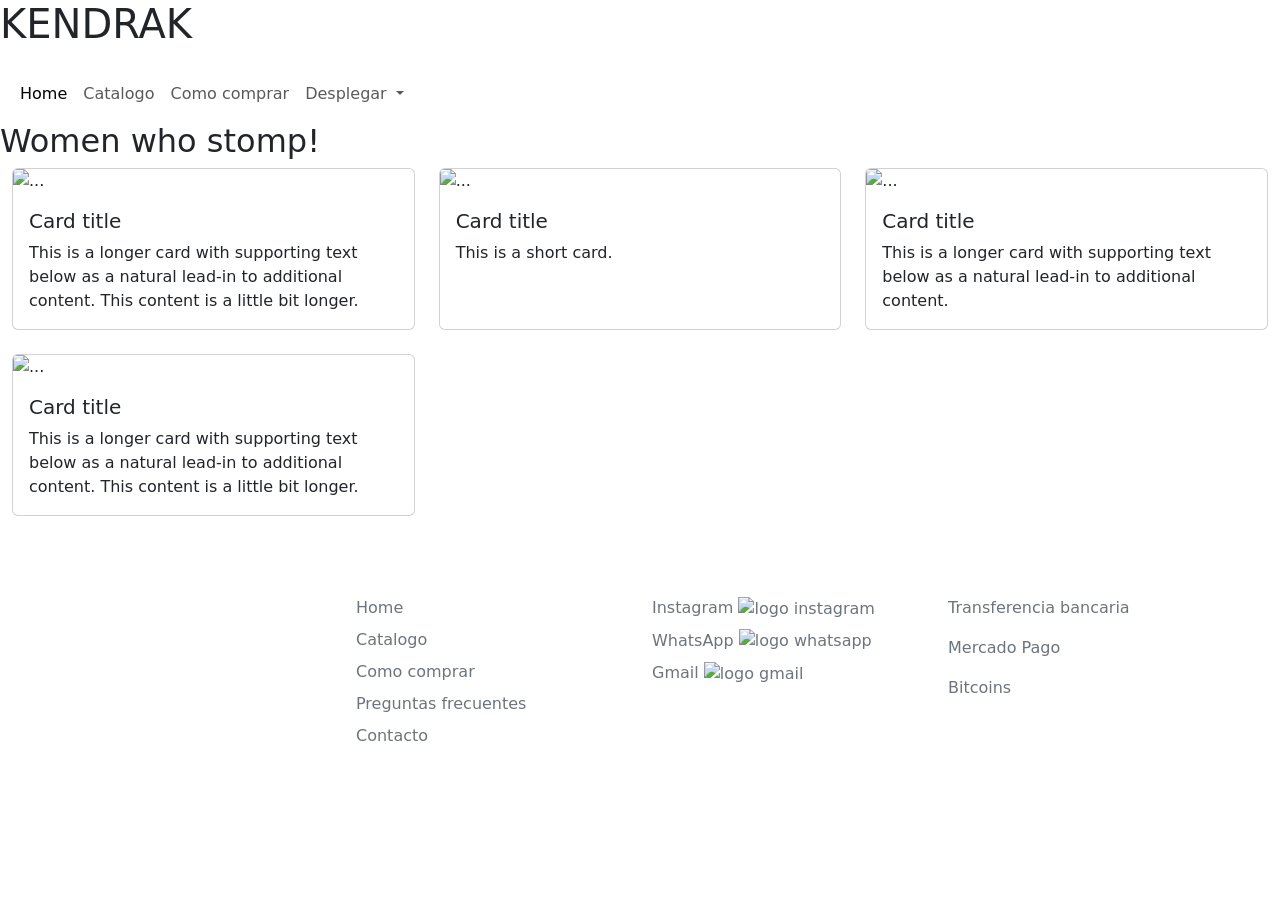
==== pages/catalogo.html @ a059f653 "agregado de tarjetas en catalogo" ====
<!DOCTYPE html>
<html lang="es">

<head>
    <meta charset="UTF-8">
    <meta http-equiv="X-UA-Compatible" content="IE=edge">
    <meta name="viewport" content="width=device-width, initial-scale=1.0">
    <link rel="shortcut icon" href="../multimedia/logo 2.jpg" type="image/x-icon">
    <link rel="preconnect" href="https://fonts.googleapis.com">
    <link rel="preconnect" href="https://fonts.gstatic.com" crossorigin>
    <link href="https://fonts.googleapis.com/css2?family=Prata&display=swap" rel="stylesheet">
    <link rel="preconnect" href="https://fonts.googleapis.com">
    <link rel="preconnect" href="https://fonts.gstatic.com" crossorigin>
    <link href="https://fonts.googleapis.com/css2?family=Wire+One&display=swap" rel="stylesheet">
    <link href="https://unpkg.com/aos@2.3.1/dist/aos.css" rel="stylesheet">
    <script src="https://unpkg.com/aos@2.3.1/dist/aos.js"></script>
    <link rel="stylesheet" href="../css/estilos.css">
    <link href="https://cdn.jsdelivr.net/npm/bootstrap@5.2.1/dist/css/bootstrap.min.css" rel="stylesheet"
        integrity="sha384-iYQeCzEYFbKjA/T2uDLTpkwGzCiq6soy8tYaI1GyVh/UjpbCx/TYkiZhlZB6+fzT" crossorigin="anonymous">
    <title>kendrakShoes</title>
</head>

<body>

    <header class="header">
        <h1 class="titulo">KENDRAK</h1>
        <nav class="navbar navbar-expand-lg bg">
            <div class="container-fluid me-5">
                <div class="row">
                    <a class="navbar-brand me-5" href="#"></a>
                    <button class="navbar-toggler" type="button" data-bs-toggle="collapse"
                        data-bs-target="#navbarNavDropdown" aria-controls="navbarNavDropdown" aria-expanded="false"
                        aria-label="Toggle navigation">
                        <span class="navbar-toggler-icon"></span>
                    </button>
                    <div class="collapse navbar-collapse" id="navbarNavDropdown">
                        <ul class="navbar-nav">
                            <li class="nav-item">
                                <a class="nav-link active" aria-current="page" href="../index.html">Home</a>
                            </li>
                            <li class="nav-item">
                                <a class="nav-link" href="catalogo.html">Catalogo</a>
                            </li>
                            <li class="nav-item ">
                                <a class="nav-link" href="como_comprar.html">Como comprar</a>
                            </li>
                            <li class="nav-item dropdown color">
                                <a class="nav-link dropdown-toggle" href="#" role="button" data-bs-toggle="dropdown"
                                    aria-expanded="false">
                                    Desplegar
                                </a>
                                <ul class="dropdown-menu">
                                    <li><a class="dropdown-item" href="preg_frecuentes.html">Preguntas frecuentes</a>
                                    </li>
                                    <li><a class="dropdown-item" href="contacto.html">Contacto</a></li>
                                    <li><a class="dropdown-item" href="https://www.google.com.ar/">Google</a></li>
                                </ul>
                            </li>
                        </ul>
                    </div>
                </div>
            </div>
        </nav>
    </header>
    <main>
        <div>
            <h2 class="lema">Women who stomp!</h2>
        </div>
    </main>
    <section>
        <div class="container-fluid">
        <div class="row row-cols-1 row-cols-md-3 g-4">
            <div class="col">
                <div class="card h-100">
                    <img src="../multimedia/ARIA MANTECA Borcego con base intermedia de 3 cm y caña de 13 cm/IMG_1687.JPG" class="card-img-top" alt="...">
                    <div class="card-body">
                        <h5 class="card-title">Card title</h5>
                        <p class="card-text">This is a longer card with supporting text below as a natural lead-in to
                            additional content. This content is a little bit longer.</p>
                    </div>
                </div>
            </div>
            <div class="col">
                <div class="card h-100">
                    <img src="../multimedia/ATENEA MATE Borcego alto negro mate/IMG_2841.PNG" class="card-img-top" alt="...">
                    <div class="card-body">
                        <h5 class="card-title">Card title</h5>
                        <p class="card-text">This is a short card.</p>
                    </div>
                </div>
            </div>
            <div class="col">
                <div class="card h-100">
                    <img src="../multimedia/ATENEA MATE Borcego alto negro mate/IMG_2841.PNG" class="card-img-top" alt="...">
                    <div class="card-body">
                        <h5 class="card-title">Card title</h5>
                        <p class="card-text">This is a longer card with supporting text below as a natural lead-in to
                            additional content.</p>
                    </div>
                </div>
            </div>
            <div class="col">
                <div class="card h-100">
                    <img src="../multimedia/ATENEA VISÓN Borcego base alta de 4cm y caña de 13/IMG_1703.JPG" class="card-img-top" alt="...">
                    <div class="card-body">
                        <h5 class="card-title">Card title</h5>
                        <p class="card-text">This is a longer card with supporting text below as a natural lead-in to
                            additional content. This content is a little bit longer.</p>
                    </div>
                </div>
            </div>
        </div>
    </div>

    </section>
    <footer class="footer">
        <div class="container-fluid">
            <div class="row p-5 pb-2 bg-darkkk text-white">
                <div class="col-xs-12 col-md-6 col-lg-3">
                    <p class="titulo2">KENDRAK</p>
                </div>
                <div class="col-xs-12 col-md-6 col-lg-3">
                    <p class="h5">Links</p>
                    <div class="mb-2">
                        <a class="text-secondary text-decoration-none nav-link active" aria-current="page"
                            href="../index.html">Home</a>
                    </div>
                    <div class="mb-2">
                        <a class="text-secondary text-decoration-none nav-link" href="catalogo.html">Catalogo</a>
                    </div>
                    <div class="mb-2">
                        <a class="text-secondary text-decoration-none nav-link" href="como_comprar.html">Como
                            comprar</a>
                    </div>
                    <div class="mb-2">
                        <a class="text-secondary text-decoration-none nav-link" href="preg_frecuentes.html">Preguntas
                            frecuentes</a>
                    </div>
                    <div class="mb-2">
                        <a class="text-secondary text-decoration-none nav-link" href="contacto.html">Contacto</a>
                    </div>
                </div>
                <div class="col-xs-12 col-md-6 col-lg-3">
                    <p class="h5">Contactanos</p>
                    <div class="mb-2">
                        <div>
                            <a class="text-secondary text-decoration-none"
                                href="https://www.instagram.com/kendrak.shoes/">Instagram
                                <img class="redes-img" src="../multimedia/instagram 2.jpeg" alt="logo instagram"></a>
                        </div>
                    </div>
                    <div class="mb-2">
                        <div>
                            <a class="text-secondary text-decoration-none" href="#">WhatsApp
                                <img class="redes-img" src="../multimedia/whatsapp2.jpeg" alt="logo whatsapp"></a>
                        </div>
                    </div>
                    <div class="mb-2">
                        <div>
                            <a class="text-secondary text-decoration-none" href="#">Gmail
                                <img class="redes-img" src="../multimedia/gmail2.jpeg" alt="logo gmail"></a>
                        </div>
                    </div>

                </div>
                <div class="col-xs-12 col-md-6 col-lg-3">
                    <p class="h5">Medios de pago</p>
                    <div class="mb-2">
                        <p class="text-secondary">Transferencia bancaria</p>
                    </div>
                    <div class="mb-2">
                        <p class="text-secondary">Mercado Pago</p>
                    </div>
                    <div class="mb-2">
                        <p class="text-secondary">Bitcoins</p>
                    </div>
                </div>
                <div class="col-xs-12 pt-4">
                    <p class="text-white text-center">COPYRIGHT KENDRAK SHOES © 2022. TODOS LOS DERECHOS RESERVADOS.</p>
                </div>
            </div>
        </div>
    </footer>
    <script src="https://cdn.jsdelivr.net/npm/bootstrap@5.2.1/dist/js/bootstrap.bundle.min.js"
        integrity="sha384-u1OknCvxWvY5kfmNBILK2hRnQC3Pr17a+RTT6rIHI7NnikvbZlHgTPOOmMi466C8"
        crossorigin="anonymous"></script>
</body>

</html>
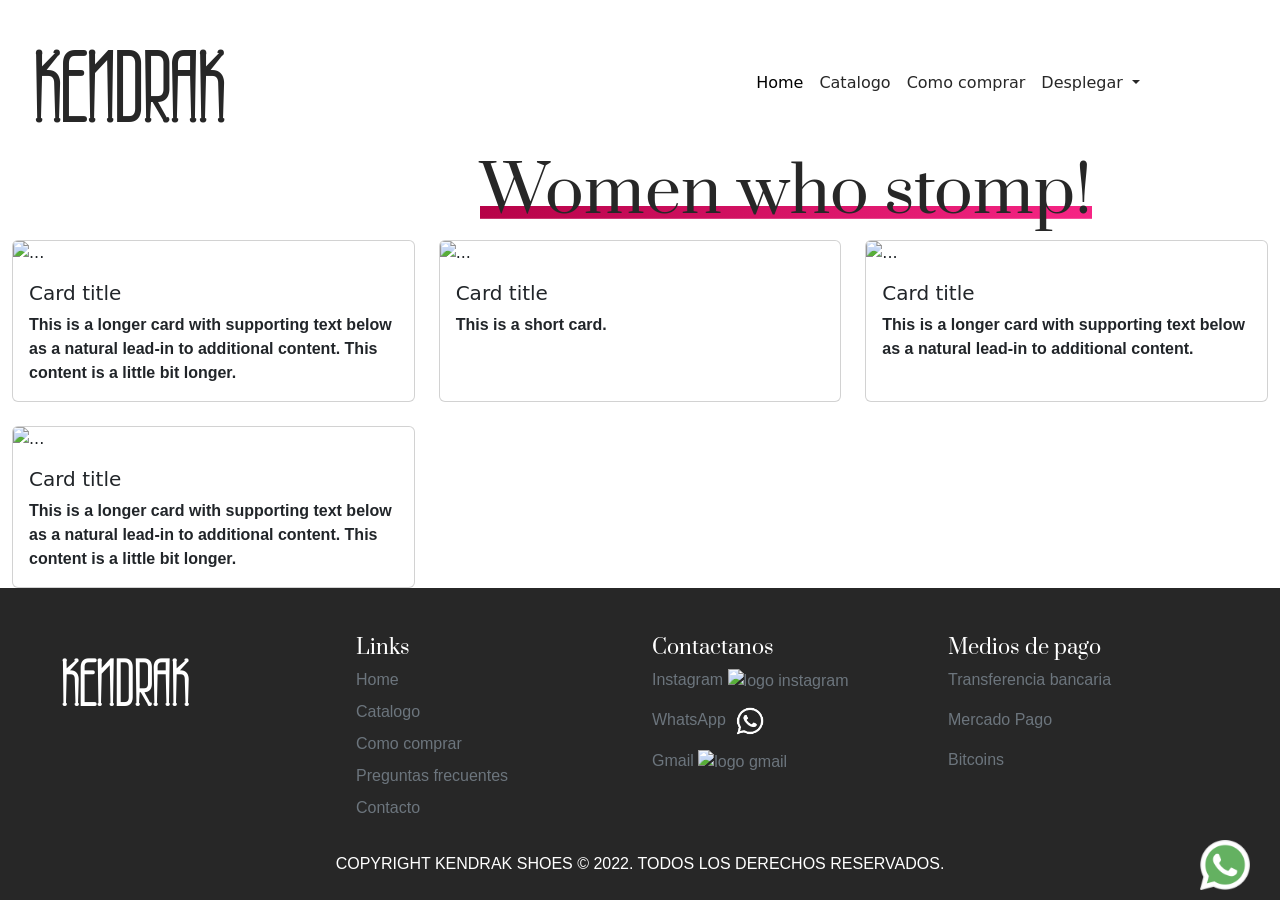
==== commit f98e691d: "agregado de incono de whatsapp" ====
--- a/pages/catalogo.html
+++ b/pages/catalogo.html
@@ -63,8 +63,9 @@
         </nav>
     </header>
     <main>
-        <div>
-            <h2 class="lema">Women who stomp!</h2>
+        <h2 class="lema">Women who stomp!</h2>
+        <div class="whatsapp img-fluid">
+            <img src="../multimedia/whatsapp3.png" alt="">
         </div>
     </main>
     <section>
--- a/css/estilos.css
+++ b/css/estilos.css
@@ -0,0 +1,313 @@
+* {
+    margin: 0;
+    padding: 0;
+}
+
+.header {
+    display: flex;
+    justify-content: space-between;
+}
+
+.titulo {
+    color: #272727;
+    font-family: 'Wire One', sans-serif;
+    font-size: 6rem;
+    margin-left: 2rem;
+    margin-top: 2rem;
+    font-weight: bold;
+}
+
+.lema {
+    color: #272727;
+    font-family: 'Prata', serif;
+    font-size: 4rem;
+    display: inline-block;
+    margin-left: 30rem;
+
+    background-image: linear-gradient(120deg, rgb(182, 2, 71), rgb(247, 37, 133) 100%);
+    background-repeat: no-repeat;
+    background-size: 100% 0.2em;
+    background-position: 0 80%;
+    transition: background-size 0.25s ease-in;
+}
+
+.lema:hover {
+    background-size: 100% 88%;
+}
+
+
+.whatsapp{
+        position: fixed;
+        right: 30px;
+        bottom: 10px;
+        
+
+}
+.whatsapp img{
+    width: 50px;
+    height: 50px;
+}
+
+.section {
+    box-shadow: rgba(0, 0, 0, 0.25) 0px 54px 55px, rgba(0, 0, 0, 0.12) 0px -12px 30px, rgba(0, 0, 0, 0.12) 0px 4px 6px, rgba(0, 0, 0, 0.17) 0px 12px 13px, rgba(0, 0, 0, 0.09) 0px -3px 5px;
+    display: flex;
+    justify-content: center;
+    align-items: center;
+}
+
+.zapatos1 {
+    background-repeat: no-repeat;
+    background-size: cover;
+    margin: 40px;
+    width: 200px;
+    height: 200px;
+    box-shadow: 0 0.1rem 0.3rem rgba(0, 0, 0, 1);
+    transition: all 1s;
+}
+
+.zapatos1:hover {
+    height: 250px;
+    width: 250px;
+}
+
+.zapatos2 {
+    background-repeat: no-repeat;
+    background-size: cover;
+    margin: 40px;
+    width: 200px;
+    height: 200px;
+    box-shadow: 0 0.1rem 0.4rem rgba(0, 0, 0, 1);
+    transition: all 1s;
+}
+
+.zapatos2:hover {
+    height: 250px;
+    width: 250px;
+}
+
+.zapatos3 {
+    background-repeat: no-repeat;
+    background-size: cover;
+    margin: 40px;
+    width: 200px;
+    height: 200px;
+    box-shadow: 0 0.1rem 0.4rem rgba(0, 0, 0, 1);
+    transition: all 1s;
+}
+
+.zapatos3:hover {
+    height: 250px;
+    width: 250px;
+}
+
+.zapatos4 {
+    background-repeat: no-repeat;
+    background-size: cover;
+    margin: 40px;
+    width: 200px;
+    height: 200px;
+    box-shadow: 0 0.1rem 0.4rem rgba(0, 0, 0, 1);
+    transition: all 1s;
+}
+
+.zapatos4:hover {
+    height: 250px;
+    width: 250px;
+}
+
+.zapatos5 {
+    background-repeat: no-repeat;
+    background-size: cover;
+    margin: 40px;
+    width: 200px;
+    height: 200px;
+    box-shadow: 0 0.1rem 0.4rem rgba(0, 0, 0, 1);
+    transition: all 1s;
+}
+
+.zapatos5:hover {
+    height: 250px;
+    width: 250px;
+}
+
+.header {
+    display: flex;
+    justify-content: space-between;
+}
+
+.titulo2 {
+    font-family: 'Wire One', sans-serif;
+    font-weight: bold;
+    font-size: 4rem;
+}
+
+.redes-img {
+    width: 40px;
+    height: 40px;
+}
+
+.mediosdepago {
+    padding: 1rem;
+}
+
+@media screen and (max-width:768px) {
+    .header {
+        flex-direction: column;
+        padding-left: 3rem;
+    }
+
+    .section {
+        flex-direction: column;
+    }
+
+    .footer {
+        display: flex;
+        flex-direction: column;
+        justify-content: center;
+        align-items: center;
+    }
+}
+
+
+@media screen and (max-width:576px) {
+    .titulo {
+        display: flex;
+        justify-content: center;
+        align-items: center;
+        margin-left: 0%;
+    }
+
+    .header img {
+        flex-direction: column;
+        justify-content: center;
+        align-items: center;
+    }
+
+    .section {
+        flex-direction: column;
+    }
+
+    .footer {
+        flex-direction: column;
+        justify-content: center;
+        align-items: center;
+
+    }
+
+    .lema {
+        margin-left: 2.5rem;
+        font-size: 2.3rem;
+    }
+}
+
+/* como comprar */
+
+.comprar {
+    color: #272727;
+font-family: 'Prata', serif;
+margin-top: 6rem;
+    margin-left: 40px;
+    font-weight: 600;
+}
+
+.list-group-item{
+    font-family:Arial, Helvetica, sans-serif;
+
+}
+
+
+/* catalogo*/
+.card-text{
+    font-family:Arial, Helvetica, sans-serif;
+    font-weight: 700;
+
+}
+
+.nav-link {
+    --bs-nav-link-color: #272727;
+}
+
+.dropdown-item {
+    --bs-dropdown-link-color: #272727;
+
+}
+
+.dropdown-menu {
+    --bs-border-color-translucent: rgb(182, 2, 71);
+}
+
+
+.navbar-nav:hover {
+    --bs-nav-link-hover-color: rgb(182, 2, 71);
+}
+
+.list-group-item {
+    --bs-list-group-color: #000000;
+    --bs-list-group-bg: #fff;
+    --bs-list-group-border-color: rgba(0, 0, 0, 0.125);
+    --bs-list-group-border-width: 10px;
+    --bs-list-group-border-radius: 0.1rem;
+    --bs-list-group-item-padding-x: 1rem;
+    --bs-list-group-item-padding-y: 0.5rem;
+    --bs-list-group-action-color: #495057;
+    --bs-list-group-action-hover-color: #495057;
+    --bs-list-group-action-hover-bg: #f8f9fa;
+    --bs-list-group-action-active-color: #212529;
+    --bs-list-group-action-active-bg: #e9ecef;
+    --bs-list-group-disabled-color: #6c757d;
+    --bs-list-group-disabled-bg: #fff;
+    --bs-list-group-active-color: #fff;
+    --bs-list-group-active-bg: #0d6efd;
+    --bs-list-group-active-border-color: #0d6efd;
+    display: flex;
+    flex-direction: column;
+    padding-left: 0;
+    margin-bottom: 0;
+    border-radius: var(--bs-list-group-border-radius);
+}
+
+.btn.btn-primary {
+
+    --bs-btn-color: #fff;
+    --bs-btn-bg: #2e2e2e;
+    --bs-btn-border-color: #040404;
+    --bs-btn-hover-color: #fff;
+    --bs-btn-hover-bg: rgb(182, 2, 71);
+    ;
+    --bs-btn-hover-border-color: #040404;
+    --bs-btn-focus-shadow-rgb: 49, 132, 253;
+    --bs-btn-active-color: #fff;
+    --bs-btn-active-bg: #0a58ca;
+    --bs-btn-active-border-color: #0a53be;
+    --bs-btn-active-shadow: inset 0 3px 5px rgba(0, 0, 0, 0.125);
+    --bs-btn-disabled-color: #fff;
+    --bs-btn-disabled-bg: #0d6efd;
+    --bs-btn-disabled-border-color: #0d6efd;
+
+
+}
+
+.form.check.input {
+    background-color: rgba(255, 255, 255, 0.204);
+
+}
+
+.form-floating>.form-control,
+.form-floating>.form-control-plaintext {
+    background-color: #0000003b;
+}
+
+.bg-darkkk {
+    background-color: #272727;
+}
+.h5{
+font-family: 'Prata', serif;
+font-weight: 900;
+}
+.mb-2{
+    font-family:Arial, Helvetica, sans-serif;
+
+}
+.text-white{
+    font-family:Arial, Helvetica, sans-serif;
+} 
